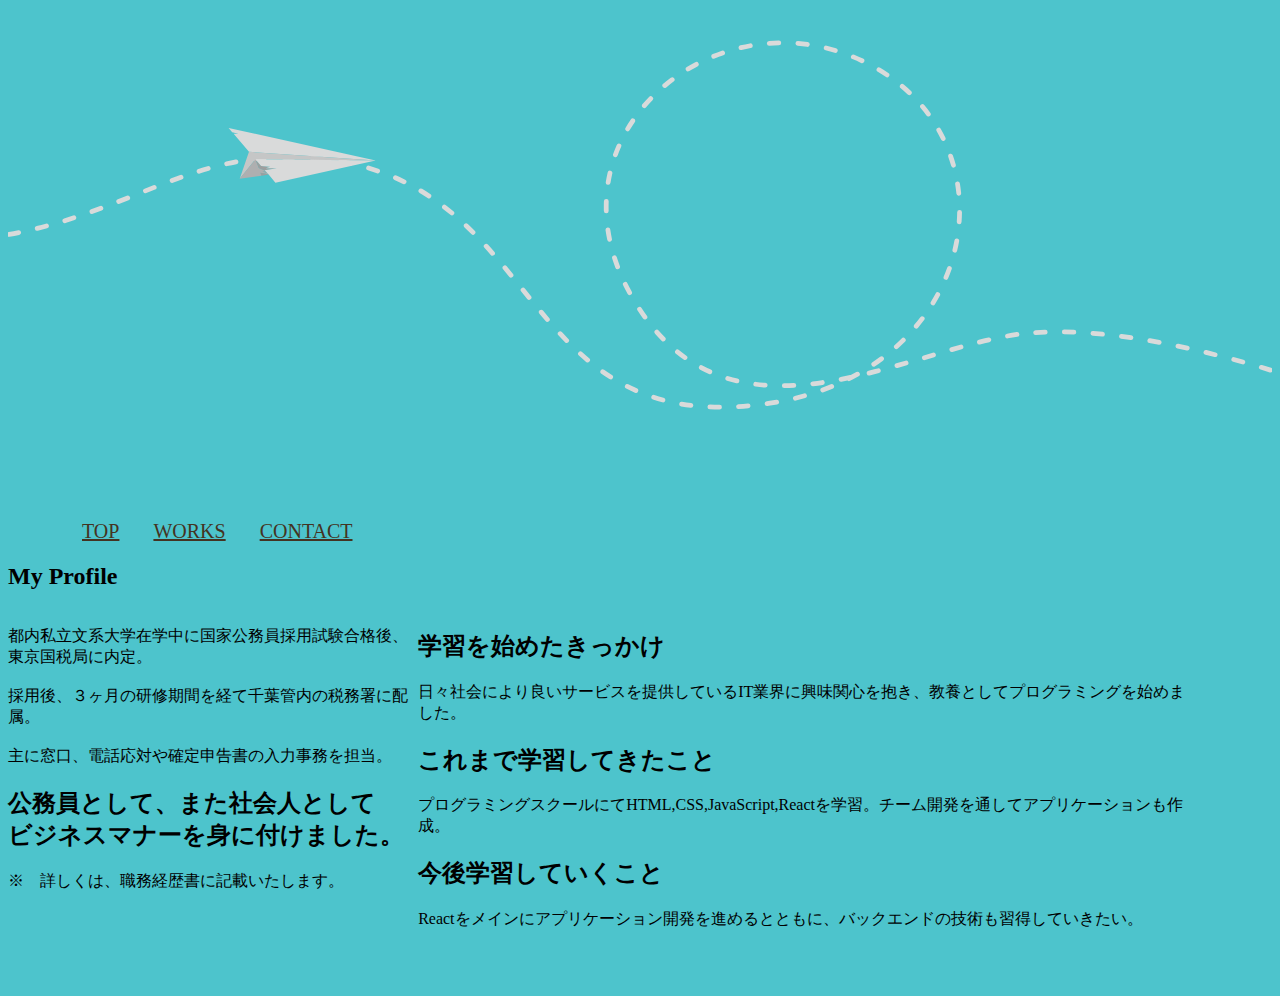
==== career.html @ 061eba44 "Add files via upload" ====
<!DOCTYPE html>
<html lang="ja">
<head>
    <meta charset="UTF-8">
    <meta name="viewport" content="width=device-width, initial-scale=1.0">
    <link rel="stylesheet" href="career.css">
    <title>Career</title>
</head>
<body>
    <svg viewBox="0 0 3387 1270">
        <path id="planePath" class="planePath" d="M-226 626c439,4 636,-213 934,-225 755,-31 602,769 1334,658 562,-86 668,-698 266,-908 -401,-210 -893,189 -632,630 260,441 747,121 1051,91 360,-36 889,179 889,179" />
        <g id="plane">
          <polygon class="fil1" points="-141,-10 199,0 -198,-72 -188,-61 -171,-57 -184,-57 " />
          <polygon class="fil2" points="199,0 -141,-10 -163,63 -123,9 " />
          <polygon class="fil3" points="-95,39 -113,32 -123,9 -163,63 -105,53 -108,45 -87,48 -90,45 -103,41 -94,41 " />
          <path class="fil4" d="M-87 48l-21 -3 3 8 19 -4 -1 -1zm-26 -16l18 7 -2 -1 32 -7 -29 1 11 -4 -24 -1 -16 -18 10 23zm10 9l13 4 -4 -4 -9 0z" />
          <polygon class="fil1" points="-83,28 -94,32 -65,31 -97,38 -86,49 -67,70 199,0 -123,9 -107,27 " />
        </g>
        <!-- Define the motion path animation -->
        <animateMotion xlink:href="#plane" dur="5s" repeatCount="indefinite" rotate="auto">
          <mpath xlink:href="#planePath" />
        </animateMotion> 
      </svg>
      <nav>
        <ul class="main-nav">
          <li><a href="index.html">Top</a></li>
          <li><a href="works.html">Works</a></li>
          <li><a href="#">Contact</a></li>
        </ul>
    </nav>
        </header>
        </div>    
    <div class="wrapper">
        <h2 class="page-title">My Profile</h2>
    </div><!--/.wrapper-->
    <div class="career-contents wrapper">
        <article>
          <p>都内私立文系大学在学中に国家公務員採用試験合格後、<br>東京国税局に内定。<br>
          </br>採用後、３ヶ月の研修期間を経て千葉管内の税務署に配属。<br>
          </br>主に窓口、電話応対や確定申告書の入力事務を担当。</p>

          <h2>公務員として、また社会人として<br>ビジネスマナーを身に付けました。</h2>
          <p>※　詳しくは、職務経歴書に記載いたします。</p>
        </article>
    
        <aside>
          <h2>学習を始めたきっかけ</h2>
          <p>日々社会により良いサービスを提供しているIT業界に興味関心を抱き、教養としてプログラミングを始めました。
            </p>
          <h2>これまで学習してきたこと</h2>
          <p>プログラミングスクールにてHTML,CSS,JavaScript,Reactを学習。チーム開発を通してアプリケーションも作成。</p>
          <h2>今後学習していくこと</h2>
          <p>Reactをメインにアプリケーション開発を進めるとともに、バックエンドの技術も習得していきたい。</p>
        </aside>
    </div>
</body>
</html>
---- career.css ----
html {
    background-color: #4dc4cc;
  }
  
  .planePath {
    stroke: #D9DADA;
    stroke-width: .1%;
    stroke-width: .5%;
    stroke-dasharray: 1% 2%;
    stroke-linecap: round;
    fill: none;
  }
  
  .fil1 {
    fill: #D9DADA;
  }
  
  .fil2 {
    fill: #C5C6C6;
  }
  
  .fil4 {
    fill: #9D9E9E;
  }
  
  .fil3 {
    fill: #AEAFB0;
  }

  .article{
    width:70%
  }

  .aside{
    width:30%;
  }

  .career-contents{
    display: flex;
    justify-content:space-between ;
    margin-bottom: 50px;
    margin-right: 80px;
  }

  .main-nav{
    display:flex;
    font-size:1.25rem;
    text-transform: uppercase;
    margin-top: 34px;
    list-style: none;
  }

  .main-nav li{
    margin-left: 34px;
  }

  .main-nav a {
    color:#432;
  }

  .main-nav a:hover{
    color:rgb(170, 16, 241);
  }
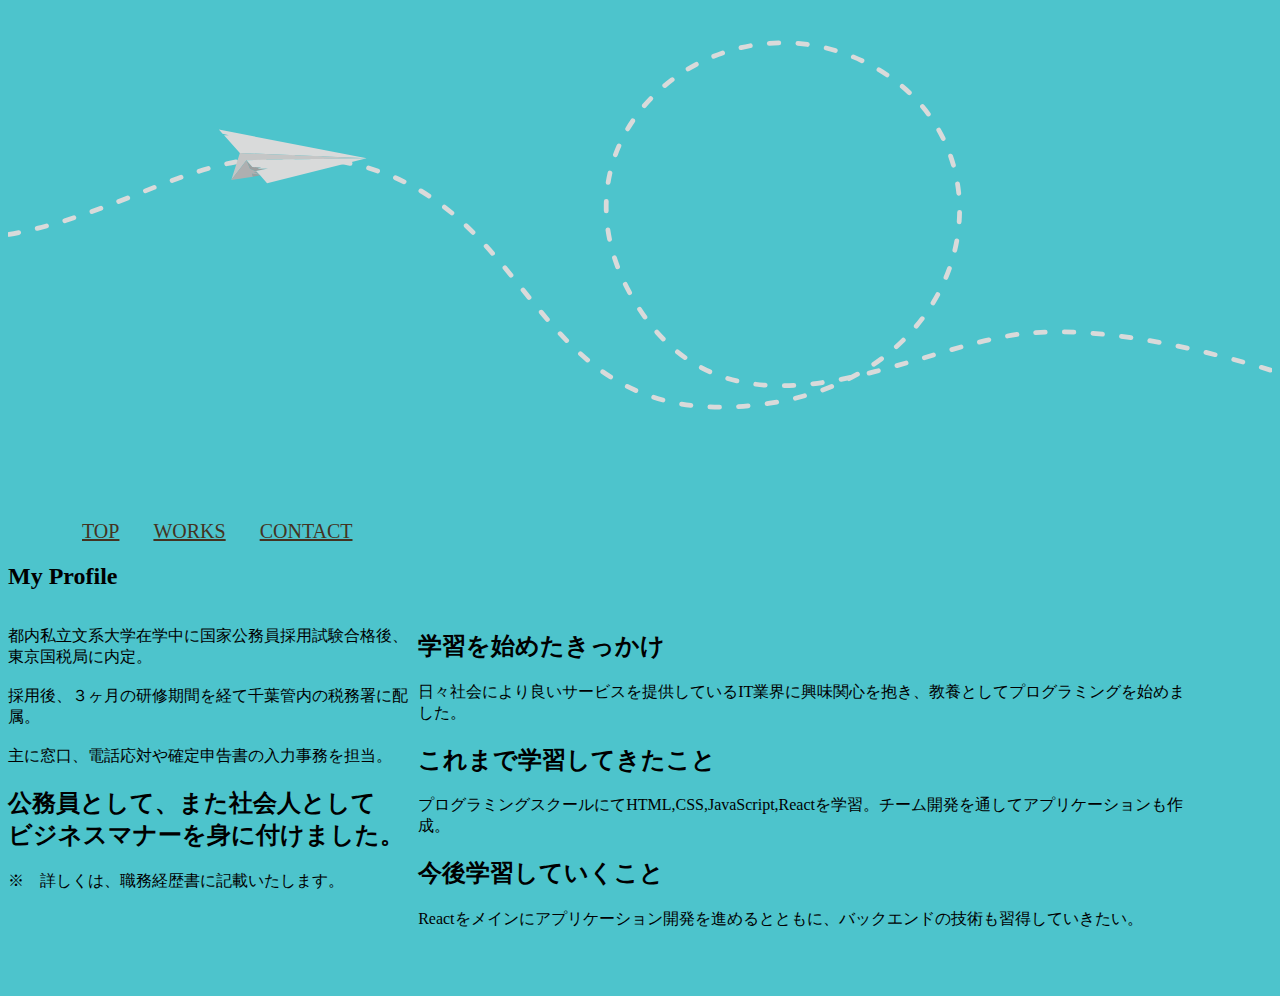
==== commit 47ec41ec: "Update career.html" ====
--- a/career.html
+++ b/career.html
@@ -4,6 +4,7 @@
     <meta charset="UTF-8">
     <meta name="viewport" content="width=device-width, initial-scale=1.0">
     <link rel="stylesheet" href="career.css">
+    <link rel="stylesheet" href="styles/loader.css">
     <title>Career</title>
 </head>
 <body>
@@ -54,4 +55,4 @@
         </aside>
     </div>
 </body>
-</html>+</html>
--- a/styles/loader.css
+++ b/styles/loader.css
@@ -0,0 +1,92 @@
+.pace-done #global-container {
+  -webkit-transition: opacity 1s;
+  transition: opacity 1s;
+  opacity: 1;
+}
+
+#global-container {
+  opacity: 0;
+}
+
+.pace {
+  z-index: 2000;
+  position: fixed;
+  margin: auto;
+  top: 0;
+  left: 0;
+  right: 0;
+  bottom: 0;
+  width: 100px;
+  height: 100px;
+}
+
+.pace .pace-progress {
+  -webkit-transform: none !important;
+          transform: none !important;
+  text-align: center;
+}
+
+.pace .pace-progress::after {
+  content: attr(data-progress-text);
+  display: block;
+  font-weight: 100;
+  font-size: 2em;
+  font-family: 'Helvetica Neue', 'Yu Gothic', 'Meiryo', sans-serif;
+  color: #535353;
+}
+
+.pace.pace-inactive {
+  display: none;
+}
+
+.pace-progress-inner {
+  width: 40px;
+  height: 40px;
+  background-color: #904669;
+  margin: 0 auto;
+  -webkit-animation-name: sk-rotateplane;
+          animation-name: sk-rotateplane;
+  -webkit-animation-duration: 1.2s;
+          animation-duration: 1.2s;
+  -webkit-animation-timing-function: ease-in-out;
+          animation-timing-function: ease-in-out;
+  -webkit-animation-delay: 0s;
+          animation-delay: 0s;
+  -webkit-animation-iteration-count: infinite;
+          animation-iteration-count: infinite;
+  -webkit-animation-direction: normal;
+          animation-direction: normal;
+  -webkit-animation-fill-mode: forwards;
+          animation-fill-mode: forwards;
+}
+
+@-webkit-keyframes sk-rotateplane {
+  0% {
+    -webkit-transform: perspective(120px) rotateX(0deg) rotateY(0deg);
+            transform: perspective(120px) rotateX(0deg) rotateY(0deg);
+  }
+  50% {
+    -webkit-transform: perspective(120px) rotateX(-180deg) rotateY(0deg);
+            transform: perspective(120px) rotateX(-180deg) rotateY(0deg);
+  }
+  100% {
+    -webkit-transform: perspective(120px) rotateX(-180deg) rotateY(-180deg);
+            transform: perspective(120px) rotateX(-180deg) rotateY(-180deg);
+  }
+}
+
+@keyframes sk-rotateplane {
+  0% {
+    -webkit-transform: perspective(120px) rotateX(0deg) rotateY(0deg);
+            transform: perspective(120px) rotateX(0deg) rotateY(0deg);
+  }
+  50% {
+    -webkit-transform: perspective(120px) rotateX(-180deg) rotateY(0deg);
+            transform: perspective(120px) rotateX(-180deg) rotateY(0deg);
+  }
+  100% {
+    -webkit-transform: perspective(120px) rotateX(-180deg) rotateY(-180deg);
+            transform: perspective(120px) rotateX(-180deg) rotateY(-180deg);
+  }
+}
+/*# sourceMappingURL=loader.css.map */